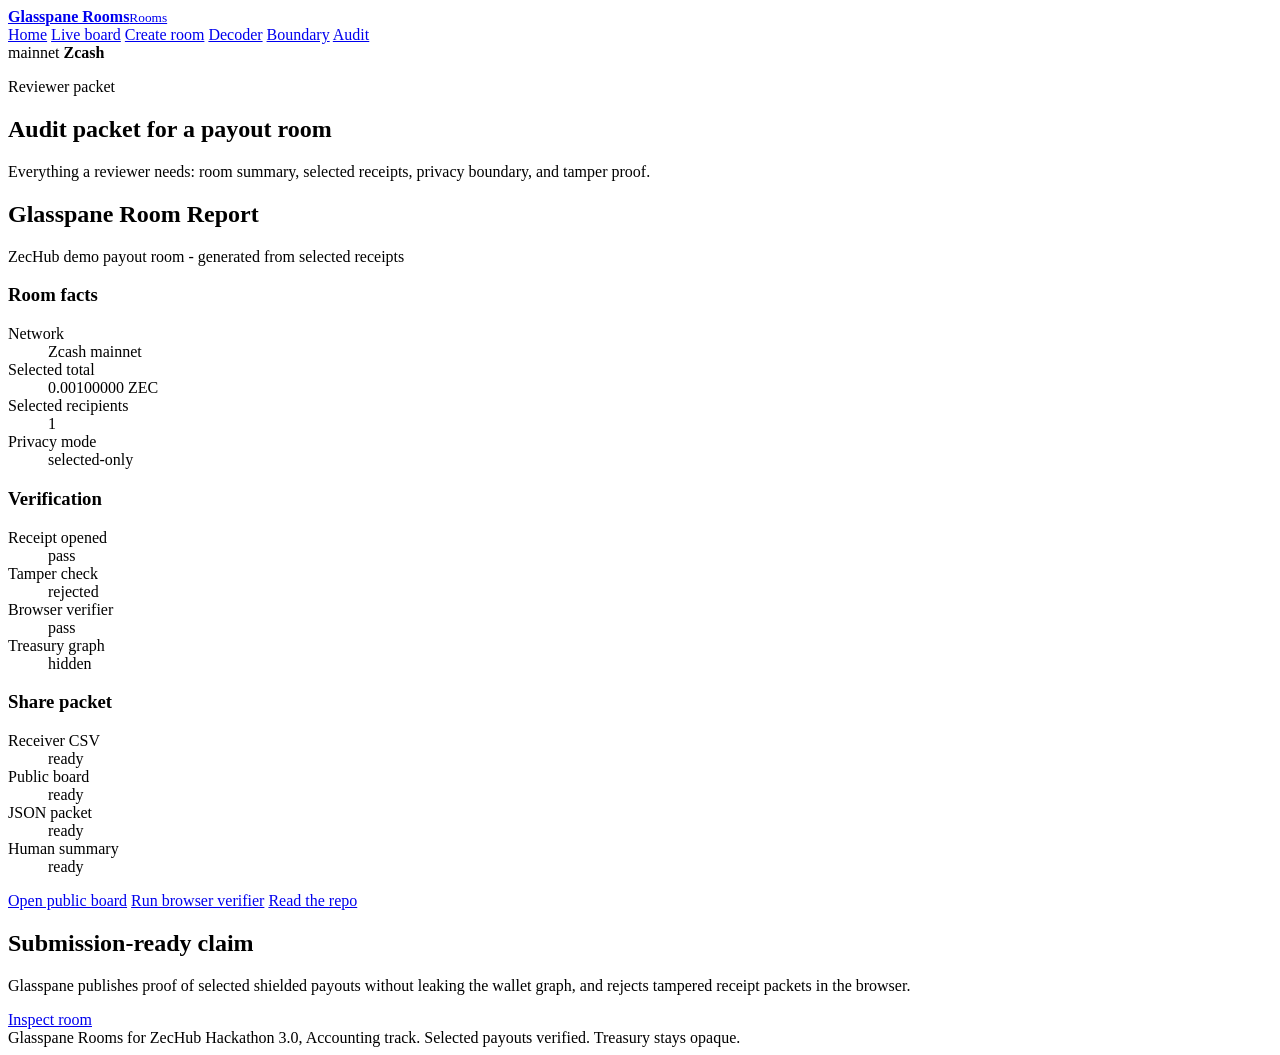
==== web/audit.html @ 5aec137c "feat: apply premium website overhaul" ====
<!doctype html>
<html lang="en">
<head>
<meta charset="utf-8" />
<meta name="viewport" content="width=device-width, initial-scale=1" />
<title>Audit packet - Glasspane Rooms</title>
<meta name="description" content="A reviewer packet for a Glasspane payout room: room summary, selected receipts, privacy boundary, tamper proof, and export links." />
<link rel="canonical" href="https://glasspane-iota.vercel.app/audit" />
<meta property="og:title" content="Glasspane audit packet" />
<meta property="og:description" content="Submission-ready proof of selected shielded payouts without leaking the wallet graph." />
<meta property="og:type" content="website" />
<meta property="og:url" content="https://glasspane-iota.vercel.app/audit" />
<meta property="og:image" content="https://glasspane-iota.vercel.app/room/og-glasspane-rooms.svg" />
<meta name="twitter:card" content="summary_large_image" />
<meta name="twitter:title" content="Glasspane audit packet" />
<meta name="twitter:description" content="Submission-ready proof of selected shielded payouts without leaking the wallet graph." />
<meta name="twitter:image" content="https://glasspane-iota.vercel.app/room/og-glasspane-rooms.svg" />
<meta name="theme-color" content="#06281b" />
<link rel="icon" href="/favicon.svg" type="image/svg+xml" />
<link rel="stylesheet" href="/app.css?v=8" />
</head>
<body class="premium page-audit">
<div class="gp-shell premium-shell">
  <header class="premium-topbar">
    <a class="gp-brand" href="/" aria-label="Glasspane home">
      <span class="gp-mark" aria-hidden="true"><span></span></span>
      <span><strong>Glasspane Rooms</strong><small>Rooms</small></span>
    </a>
    <nav class="gp-nav premium-nav" aria-label="Primary">
      <a href="/">Home</a>
      <a href="/room/zechub-demo">Live board</a>
      <a href="/room/create">Create room</a>
      <a href="/receipt.html">Decoder</a>
      <a href="/boundary">Boundary</a>
      <a class="active" href="/audit">Audit</a>
    </nav>
    <div class="premium-network" aria-label="Network">
      <span><span class="gp-dot" aria-hidden="true"></span>mainnet</span>
      <strong>Zcash</strong>
    </div>
  </header>

  <main class="premium-static">
    <section class="premium-static-hero">
      <p class="premium-pill"><span class="gp-dot" aria-hidden="true"></span>Reviewer packet</p>
      <h1>Audit packet for a payout room</h1>
      <p>Everything a reviewer needs: room summary, selected receipts, privacy boundary, and tamper proof.</p>
    </section>

    <section class="premium-report" aria-labelledby="report-title">
      <h2 id="report-title">Glasspane Room Report</h2>
      <p>ZecHub demo payout room - generated from selected receipts</p>
      <div class="premium-report-grid">
        <article>
          <h3>Room facts</h3>
          <dl>
            <div><dt>Network</dt><dd>Zcash mainnet</dd></div>
            <div><dt>Selected total</dt><dd>0.00100000 ZEC</dd></div>
            <div><dt>Selected recipients</dt><dd>1</dd></div>
            <div><dt>Privacy mode</dt><dd>selected-only</dd></div>
          </dl>
        </article>
        <article>
          <h3>Verification</h3>
          <dl>
            <div><dt>Receipt opened</dt><dd>pass</dd></div>
            <div><dt>Tamper check</dt><dd class="danger">rejected</dd></div>
            <div><dt>Browser verifier</dt><dd>pass</dd></div>
            <div><dt>Treasury graph</dt><dd>hidden</dd></div>
          </dl>
        </article>
        <article>
          <h3>Share packet</h3>
          <dl>
            <div><dt>Receiver CSV</dt><dd>ready</dd></div>
            <div><dt>Public board</dt><dd>ready</dd></div>
            <div><dt>JSON packet</dt><dd>ready</dd></div>
            <div><dt>Human summary</dt><dd>ready</dd></div>
          </dl>
        </article>
      </div>
      <div class="premium-actions">
        <a class="premium-button primary" href="/room/zechub-demo">Open public board</a>
        <a class="premium-button" href="/room/create">Run browser verifier</a>
        <a class="premium-button" href="https://github.com/dolepee/glasspane">Read the repo</a>
      </div>
    </section>

    <section class="premium-cta" aria-labelledby="claim-title">
      <div>
        <h2 id="claim-title">Submission-ready claim</h2>
        <p>Glasspane publishes proof of selected shielded payouts without leaking the wallet graph, and rejects tampered receipt packets in the browser.</p>
      </div>
      <a class="premium-button primary" href="/room/zechub-demo">Inspect room</a>
    </section>
  </main>

  <footer class="premium-footer">
    <span>Glasspane Rooms for ZecHub Hackathon 3.0, Accounting track.</span>
    <span>Selected payouts verified. Treasury stays opaque.</span>
  </footer>
</div>
</body>
</html>
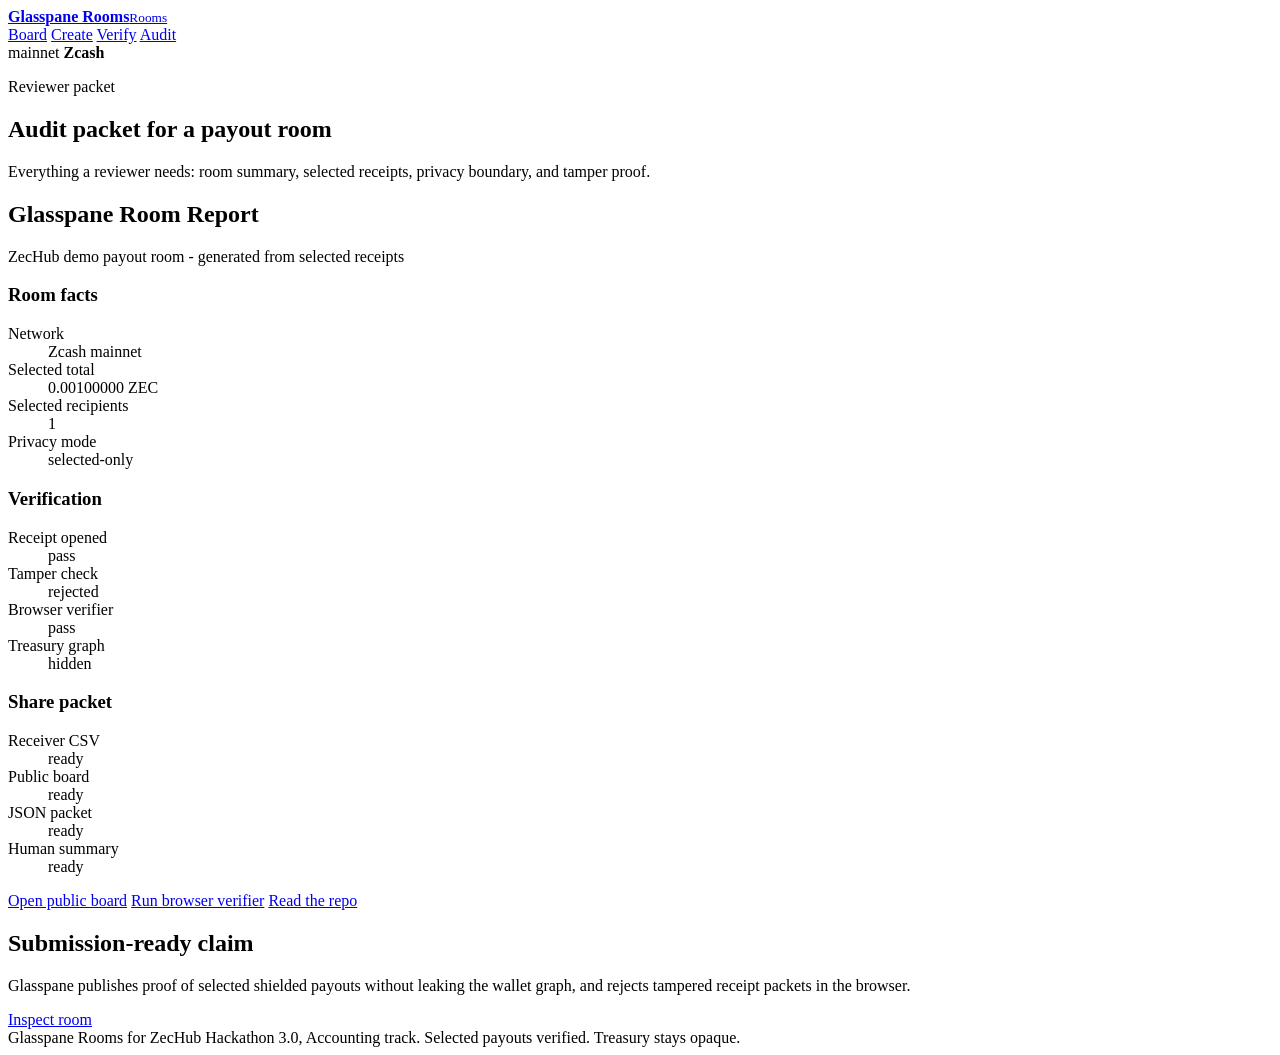
==== commit 92c1690e: "fix: simplify website navigation" ====
--- a/web/audit.html
+++ b/web/audit.html
@@ -27,11 +27,9 @@
       <span><strong>Glasspane Rooms</strong><small>Rooms</small></span>
     </a>
     <nav class="gp-nav premium-nav" aria-label="Primary">
-      <a href="/">Home</a>
-      <a href="/room/zechub-demo">Live board</a>
-      <a href="/room/create">Create room</a>
-      <a href="/receipt.html">Decoder</a>
-      <a href="/boundary">Boundary</a>
+      <a href="/room/zechub-demo">Board</a>
+      <a href="/room/create">Create</a>
+      <a href="/room/create#browser-verify-title">Verify</a>
       <a class="active" href="/audit">Audit</a>
     </nav>
     <div class="premium-network" aria-label="Network">
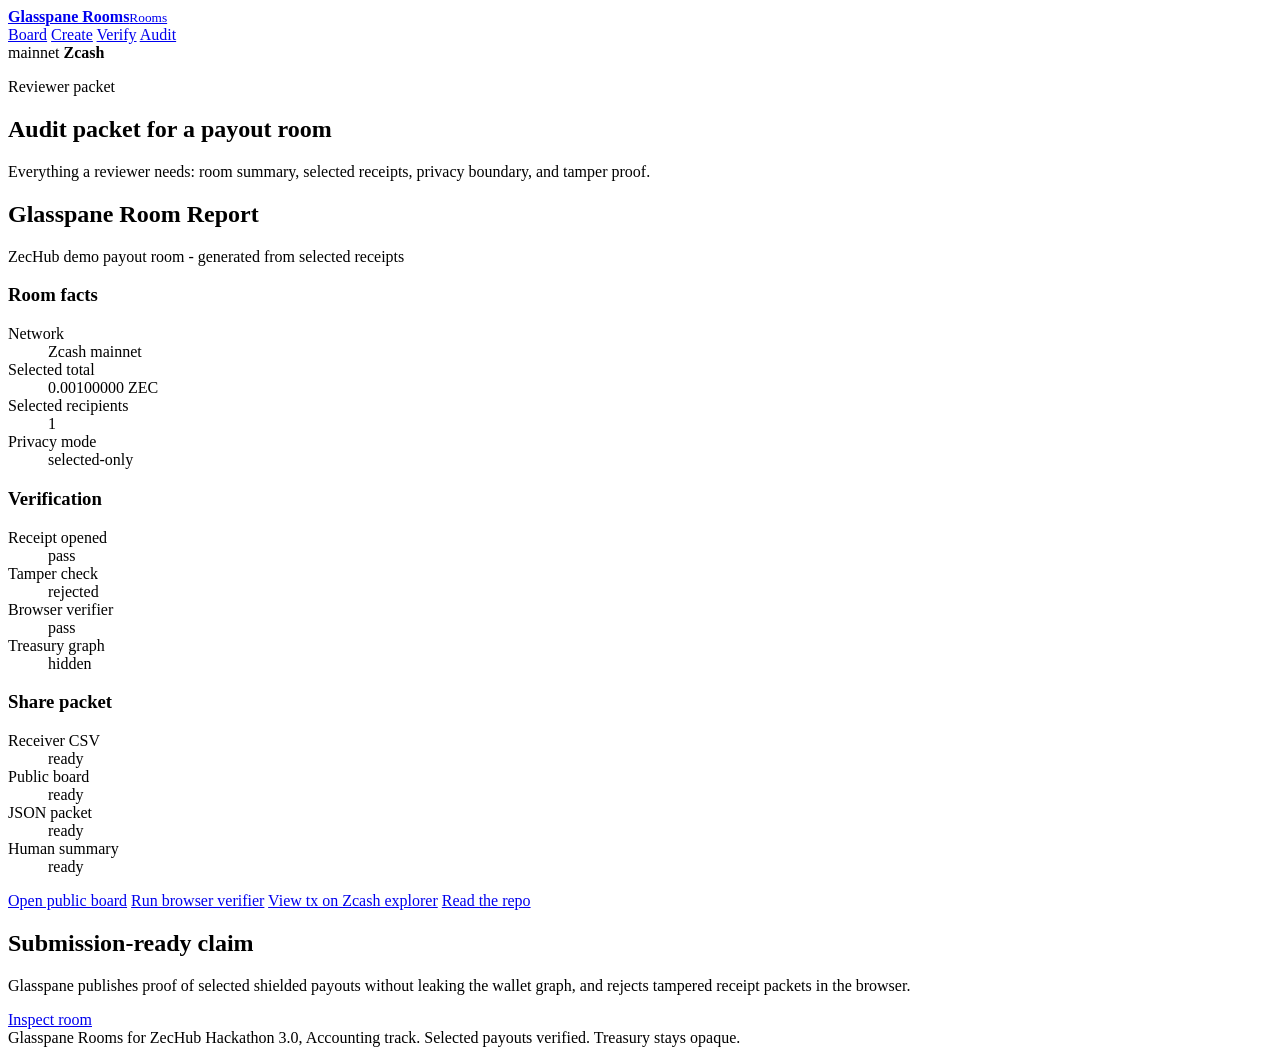
==== commit f6468e6d: "Tighten judge facing pages: clean routes, precise OCK wording, audit explorer link README: use canon" ====
--- a/web/audit.html
+++ b/web/audit.html
@@ -10,11 +10,11 @@
 <meta property="og:description" content="Submission-ready proof of selected shielded payouts without leaking the wallet graph." />
 <meta property="og:type" content="website" />
 <meta property="og:url" content="https://glasspane-iota.vercel.app/audit" />
-<meta property="og:image" content="https://glasspane-iota.vercel.app/room/og-glasspane-rooms.svg" />
+<meta property="og:image" content="https://glasspane-iota.vercel.app/room/og-glasspane-rooms.png" />
 <meta name="twitter:card" content="summary_large_image" />
 <meta name="twitter:title" content="Glasspane audit packet" />
 <meta name="twitter:description" content="Submission-ready proof of selected shielded payouts without leaking the wallet graph." />
-<meta name="twitter:image" content="https://glasspane-iota.vercel.app/room/og-glasspane-rooms.svg" />
+<meta name="twitter:image" content="https://glasspane-iota.vercel.app/room/og-glasspane-rooms.png" />
 <meta name="theme-color" content="#06281b" />
 <link rel="icon" href="/favicon.svg" type="image/svg+xml" />
 <link rel="stylesheet" href="/app.css?v=8" />
@@ -29,7 +29,7 @@
     <nav class="gp-nav premium-nav" aria-label="Primary">
       <a href="/room/zechub-demo">Board</a>
       <a href="/room/create">Create</a>
-      <a href="/room/create#browser-verify-title">Verify</a>
+      <a href="/room/create#payouts-title">Verify</a>
       <a class="active" href="/audit">Audit</a>
     </nav>
     <div class="premium-network" aria-label="Network">
@@ -80,6 +80,7 @@
       <div class="premium-actions">
         <a class="premium-button primary" href="/room/zechub-demo">Open public board</a>
         <a class="premium-button" href="/room/create">Run browser verifier</a>
+        <a class="premium-button" href="https://mainnet.zcashexplorer.app/transactions/66167cd3020eb329446e86d80ccd0494baa3959bf9a0e586dbdccd204b6dcfd0">View tx on Zcash explorer</a>
         <a class="premium-button" href="https://github.com/dolepee/glasspane">Read the repo</a>
       </div>
     </section>
